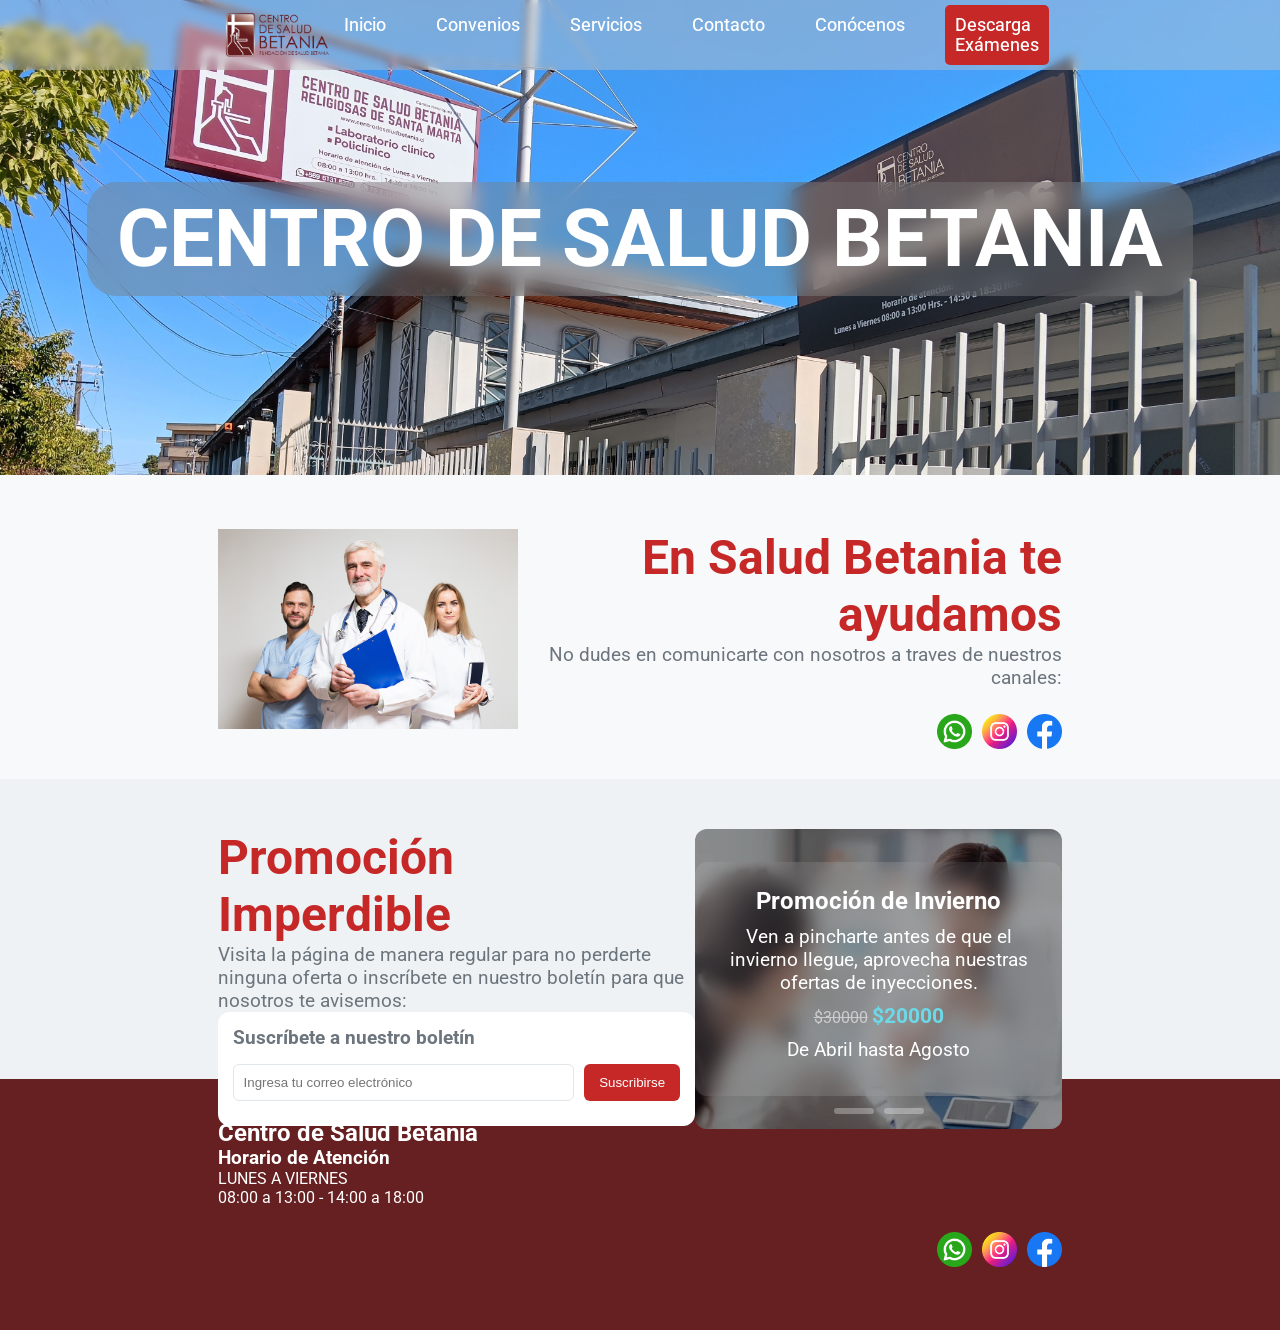
==== index.html @ bc7f6487 "rev_3.0" ====
<!DOCTYPE html>
<html lang="es">
<head>
  <meta charset="UTF-8">
  <meta name="viewport" content="width=device-width, initial-scale=1.0">
  <link rel="stylesheet" href="/styles/main_components.css">
  <link rel="stylesheet" href="styles/sections.css">
  <link rel="stylesheet" href="/styles/carrusel.css">
  <title>Inicio | Cen. de Salud Betania</title>
</head>
<body>
  <!-- NAVEGATION -->
  <header>
    <div class="header_container">
      <img src="/res/image.png" alt="">
      <button class="menu_toggle" id="menu-toggle">☰</button>
      <section class="navegation" id="nav">
        <a href="/index.html">Inicio</a>
        <a href="/pages/convenio.html">Convenios</a>
        <a href="/pages/servicios.html">Servicios</a>
        <a href="/pages/contacto.html">Contacto</a>
        <a href="/pages/conocenos.html">Conócenos</a>
        <!--<a href="/pages/propaganda.html">Salud y Bienestar</a>-->
        <a href="http://181.212.107.154" class="exam">Descarga Exámenes</a>
      </section>
    </div>
  </header>

  <!-- CONTENT -->
  <main>
    <div class="title_banner">
      <picture>
        <source srcset="res/home/banner_1m.jpg" media="(max-width: 768px)">
        <img src="res/home/banner_1.jpg" alt="" width="100%">
      </picture>
      <h1>CENTRO DE SALUD BETANIA</h1>
    </div>

    <section>
      <img src="res/sqr_content/team.jpg" alt="">
      <div class="content">
        <h1>En Salud Betania te ayudamos</h1>
        <p>
          No dudes en comunicarte con nosotros a traves de 
          nuestros canales:
          <div class="social_buttons">
            <a href="https://wa.me/56961315370?text=Hola%20buenas,%20quiero%20consultar%20por%20las%20promociones%20activas%20que%20tengan%20disponible" class="social"><img src="res/whatsapp.png" alt=""></a>
            <a href="https://www.instagram.com/saludbetania/" class="social"><img src="res/instagram.png" alt=""></a>
            <a href="www.facebook.com/people/Centro-de-salud-bethania/100083549681803/" class="social"><img src="res/facebook.png" alt=""></a>
          </div>
        </p>
      </div>
    </section>

    <section class="alt">
      <div class="content">
        <h1>Promoción Imperdible</h1>
        <p>
          Visita la página de manera regular para no perderte 
          ninguna oferta o inscríbete en nuestro boletín para
          que nosotros te avisemos:
          
          <div class="newsletter">
            <h3>Suscríbete a nuestro boletín</h3>

            <div class="newsletter-form">
              <input 
                type="email" 
                id="emailInput" 
                placeholder="Ingresa tu correo electrónico"
              >
              <button id="subscribeBtn">Suscribirse</button>
            </div>

            <p id="feedbackMsg"></p>
          </div>

        </p>
        
      </div>
      <div class="carrusel">
        <div class="slides" id="slides"></div>
        <div class="dots" id="dots"></div>
      </div>
    </section>

  </main>

  <footer>
    <div class="content">
      <section>
        <h1>Centro de Salud Betania</h1>
        <div class="business_hours">
          <section>
            <h3>Horario de Atención</h3>
          </section>
          <section>
            <p>LUNES A VIERNES</p>
            <p>08:00 a 13:00 - 14:00 a 18:00 </p>
          </section>
        </div>
      </section>
      
      <section class="extra">
        
      </section>
    </div>

    <div class="social_buttons">
      <a href="https://wa.me/56961315370?text=Hola%20buenas,%20quiero%20consultar%20por%20las%20promociones%20activas%20que%20tengan%20disponible" class="social"><img src="res/whatsapp.png" alt=""></a>
      <a href="https://www.instagram.com/saludbetania/" class="social"><img src="res/instagram.png" alt=""></a>
      <a href="www.facebook.com/people/Centro-de-salud-bethania/100083549681803/" class="social"><img src="res/facebook.png" alt=""></a>
    </div>

  </footer>
  <div class="secret"><p>Hecho con ♡ por dem</p></div>
</body>
<script src="scripts/header.js"></script>
<script src="scripts/carrousel.js"></script>
<script src="scripts/newsletter.js"></script>
<script src="scripts/navmenu.js"></script>
</html>
---- styles/main_components.css ----
@import url('https://fonts.googleapis.com/css2?family=Roboto:ital,wght@0,100..900;1,100..900&display=swap');

/* VARIABLES */
:root {
  /* FONT COLORS */
  --primary_font: #000;
  --secondary_font: #fff;

  /* BASE COLORS */
  --primary: #c62828;
  --primary-hover: #662022;
  --primary-hover-alpha: #c62828dd;

  --secondary: #8cba51;

  /* STATUS */
  --success: #2E7D32;
  --warning: #E6A700;
  --error: #C62828;

  /* NEUTRALS */
  --white: #fff;
  --gray: #6c757d;
  --gray-dark: #343a40;
  --neutral: #5F6B73;

  /* BACKGROUNDS */
  --background-main: #F7F9FA;
  --background-section: #EEF2F4;
  --background-card: #FFFFFF;

  /* UI */
  --border-light: #E0E6EA;
  --high-contrast: #000;

  /* EXTRA */
  --deal: #6cd9e7;
}

/* RESET / BASE */
*,
*::before,
*::after {
  box-sizing: border-box;
  margin: 0;
  border: 0;
}

body {
  font-family: "Open Sans", 
               "Segoe UI", Roboto, "Helvetica Neue", Arial, 
               "Noto Sans", sans-serif;
               
  display: flex;
  flex-direction: column;

  min-height: 100vh;
  background-color: var(--background-main);
}

/* LAYOUT */
main {
  position: relative;
  min-height: 100vh;
  z-index: 1;
}

/*  HEADER */
header {
  position: fixed;
  top: 0;
  left: 0;
  width: 100%;
  height: 70px;

  display: flex;
  justify-content: center;

  background-color: rgba(200,200,200,0.4);
  backdrop-filter: blur(4px);

  transition: all 0.4s ease;
  z-index: 1000;
}

/* scroll status */
header.scrolled {
  background-color: rgba(200, 200 ,200,0.8);
  box-shadow: 0 2px 10px rgba(0,0,0,0.1);
  backdrop-filter: blur(8px);
}

/* contenedor interno */
.header_container {
  display: flex;
  align-items: center;
  justify-content: space-between;

  width: 65vw;
  padding-right: 10px;
}

/* logo */
header img {
  width: 120px;
  height: 50px;
  transition: all 0.3s ease;
}

/* TODO futuramente cambiar filtros del logo */
header.scrolled img {
  filter: none;
}

header a {
  padding: 10px;
}

/* navegación */
.navegation {
  display: flex;
  gap: 30px;
}

.header_container a {
  font-size: 1.1rem;
  font-weight: 450;
  color: var(--secondary_font);
  text-decoration: none;

  transition: all 0.3s ease;
}

.header_container a:hover {
  color: var(--primary);
}

.exam {
  border-radius: 5px;
  background-color: var(--primary);
}

.header_container .exam:hover{
  color: var(--background-main);
}

.menu_toggle { display: none; }

/* CONTENT */
/* BANNER */
.title_banner {
  display: flex;
  align-items: center;
  justify-content: space-around;
  user-select: none;
  text-align: center;
}

.title_banner h1 {
  position: absolute;
  font-size: 5rem;
  text-align: center;
  font-weight: bolder;
  color: var(--background-card);
  background-color: rgba(124,124,124,0.4);
  backdrop-filter: blur(10px);
  padding: 10px 30px;
  border-radius: 30px;
}

/* SOCIAL */
.social_buttons {
  display: flex;
  justify-content: flex-end;
  gap: 10px;

  padding-top: 25px;
}

.social img {
  width: 35px;
  height: 35px;
}

/* FOOTER */
footer {
  display: block;
  padding: 40px 17%;

  background-color: var(--primary-hover);
  color: var(--white);
}

footer.content {
  display: flex;
}

/* MOBILE VERSION */
@media (max-width: 768px) {
  .header_container {
    width: 100%;
    padding: 0 15px;
  }
  
  .title_banner h1 {
    font-size: 2rem;
    text-align: center;
    padding: auto;
    margin: 10px 10px;
  }

  /*  NAV MENU */
  .menu_toggle {
    display: block;
    font-size: 2rem;
    background: none;
    color: white;
    cursor: pointer;
  }

  .navegation {
    position: fixed;
    top: 70px;
    left: 0;
    width: 100%;

    display: flex;
    flex-direction: column;
    gap: 0;

    max-height: 0;
    overflow: hidden;
    background-color: rgba(124,124,124,0.4);
    backdrop-filter: blur(10px);

    transition: max-height 0.5s ease;
  }

  .navegation a {
    padding: 15px 10px;
  }

  .navegation.active {
    max-height: 600px;
  }

  header:has(.navegation.navegation.active){
    backdrop-filter: none;
    background: var(--primary-hover-alpha);
    transition: background 0.4s ease;
  }
}
---- styles/sections.css ----
/* SECTIONS */
main section {
  display: flex;
  height: 300px;
  justify-content: space-between;
  background-color: var(--background-main);
  padding: 50px 17%;
  color: var(--gray);
  text-align: right;
}

main section p {
  display: flex;
  flex-direction: column;
  font-size: larger;
}

main section h1{ 
  font-size: 3rem;
  color: var(--primary);
}

main section.alt {
  background-color: var(--background-section);
  text-align: left;
}
main section.double {height: 750px;}

/* NEWLETTER */
.newsletter{
  background: var(--background-card);
  padding: 15px;
  border-radius: 12px;
  width: 100%;
  max-width: 500px;
}

.newsletter h3{
  margin-bottom: 15px;
}

.newsletter-form{
  display: flex;
  gap: 10px;
}

.newsletter input{
  flex: 1;
  padding: 10px;
  border: 1px solid var(--border-light);
  border-radius: 6px;
  outline: none;
  transition: all 0.3s ease;
}

.newsletter input:focus{
  border-color: var(--primary);
}

.newsletter button{
  padding: 10px 15px;
  background: var(--primary);
  color: white;
  border-radius: 6px;
  cursor: pointer;
  transition: all 0.3s ease;
}

.newsletter button:hover{
  background: var(--primary-hover);
}

/* MENSAJE */
#feedbackMsg{
  margin-top: 10px;
  font-size: 0.9rem;
  font-weight: 500;
}

/* estados */
.success{
  color: var(--success);
}

.error{
  color: var(--error);
}

#feedbackMsg{
  opacity: 0;
  transform: translateY(5px);
  transition: all 0.3s ease;
}

#feedbackMsg.success,
#feedbackMsg.error{
  opacity: 1;
  transform: translateY(0);
}

.newsletter.alt {
  justify-self: end;
  margin-top: 20px;
}
---- styles/carrusel.css ----
/* CONTENEDOR */
.carrusel{
  height: 300px;
  width: 100%;
  position: relative;
  overflow: hidden;
  border-radius: 12px;
}

/* SLIDES */
.slides{
  display:flex;
  height:100%;
  transition:transform 0.6s ease;
}

.slide{
  min-width:100%;
  height:100%;
  position:relative;
  display:flex;
  align-items:center;
  justify-content:center;
}

/* IMAGEN COMO BACKGROUND */
.slide-bg{
  position:absolute;
  top:0;
  left:0;
  width:100%;
  height:100%;

  background-size: cover;
  background-position: center;

  z-index:1;
}

/* OVERLAY OSCURO (para legibilidad) */
.slide-bg::after{
  content:"";
  position:absolute;
  inset:0;
  background: rgba(0,0,0,0.4);
}

.secret {
  display: flex;
  position: relative;
  justify-content: space-around;
  background-color: var(--primary-hover);
  color: transparent;
  user-select: none;
}
.secret:hover {
  color: white;
}
/* CONTENIDO */
.slide-content{
  position:relative;
  z-index:2;

  max-width: 500px;
  padding: 25px;

  color: white;
  text-align: center;

  /* EFECTO VIDRIO */
  background: rgba(255,255,255,0.1);
  backdrop-filter: blur(10px);
  border-radius: 12px;
}

/* TEXTOS */
.slide-content h2{
  margin-bottom:10px;
}

.slide-content p{
  margin-bottom:10px;
}

/* PRECIOS */
.precios{
  margin:10px 0;
}

.precio-real{
  text-decoration:line-through;
  color:#ccc;
}

.precio-desc{
  color:var(--deal);
  font-weight:bold;
  font-size:1.3em;
}

/* BOTÓN */
.boton{
  display:inline-block;
  padding:10px 20px;
  background:var(--primary);
  color:white;
  border-radius:6px;
  text-decoration:none;
  margin-top:10px;
  transition: all 0.3s ease;
}

.boton:hover{
  transform: scale(1.05);
  background: var(--secondary);
}

/* TEST DE LOS DOTSES */
.dots{
  position:absolute;
  bottom:15px;
  width:100%;
  display:flex;
  justify-content:center;
  gap:10px;
  z-index:3;
}

.dot{
  width:40px;
  height:6px;
  background:rgba(255,255,255,0.3);
  overflow:hidden;
  border-radius:3px;
}

.dot-progress{
  height:100%;
  width:0%;
  background:white;
}

.dot.active .dot-progress{
  animation:progress 5s linear forwards;
}

.dot.active .dot-progress{
  animation: progress 5s linear forwards;
}
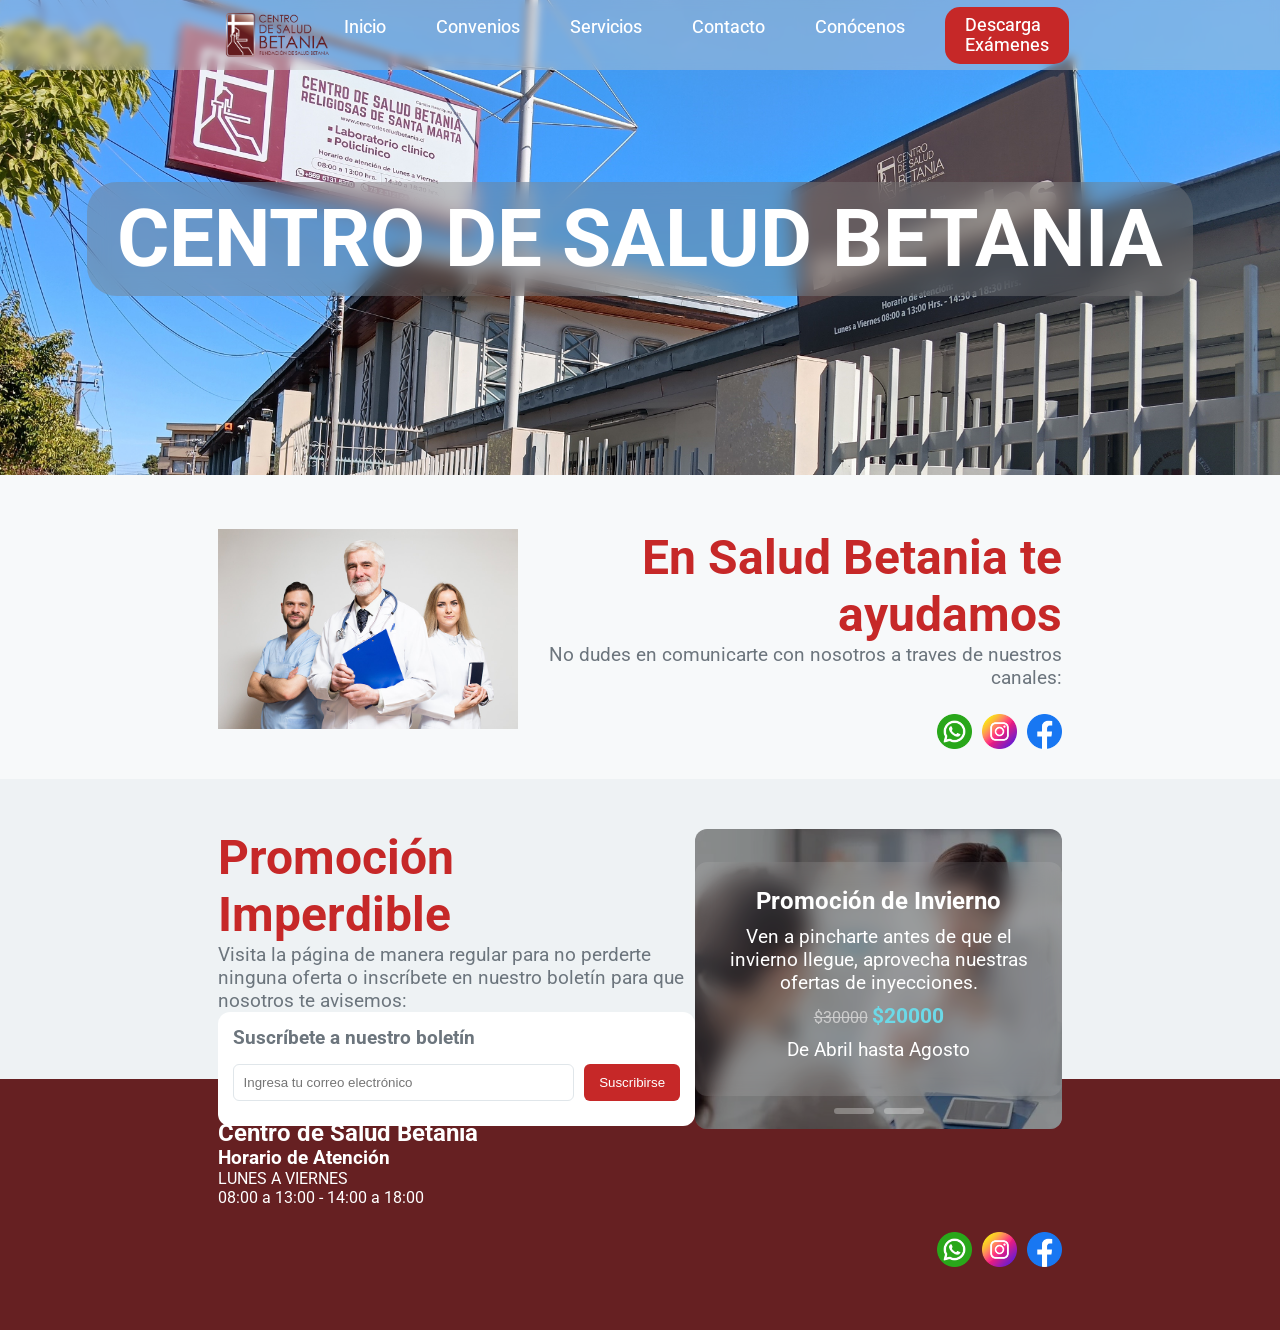
==== commit e7d4335b: "rev_3.1" ====
--- a/index.html
+++ b/index.html
@@ -3,6 +3,7 @@
 <head>
   <meta charset="UTF-8">
   <meta name="viewport" content="width=device-width, initial-scale=1.0">
+  <link rel="icon" type="image/x-icon" href="favicon.ico">
   <link rel="stylesheet" href="/styles/main_components.css">
   <link rel="stylesheet" href="styles/sections.css">
   <link rel="stylesheet" href="/styles/carrusel.css">
--- a/styles/main_components.css
+++ b/styles/main_components.css
@@ -29,6 +29,7 @@
   --background-main: #F7F9FA;
   --background-section: #EEF2F4;
   --background-card: #FFFFFF;
+  --background-dark: #888;
 
   /* UI */
   --border-light: #E0E6EA;
@@ -137,8 +138,9 @@
 }
 
 .exam {
-  border-radius: 5px;
+  border-radius: 15px;
   background-color: var(--primary);
+  padding: 8px 20px 9px;
 }
 
 .header_container .exam:hover{
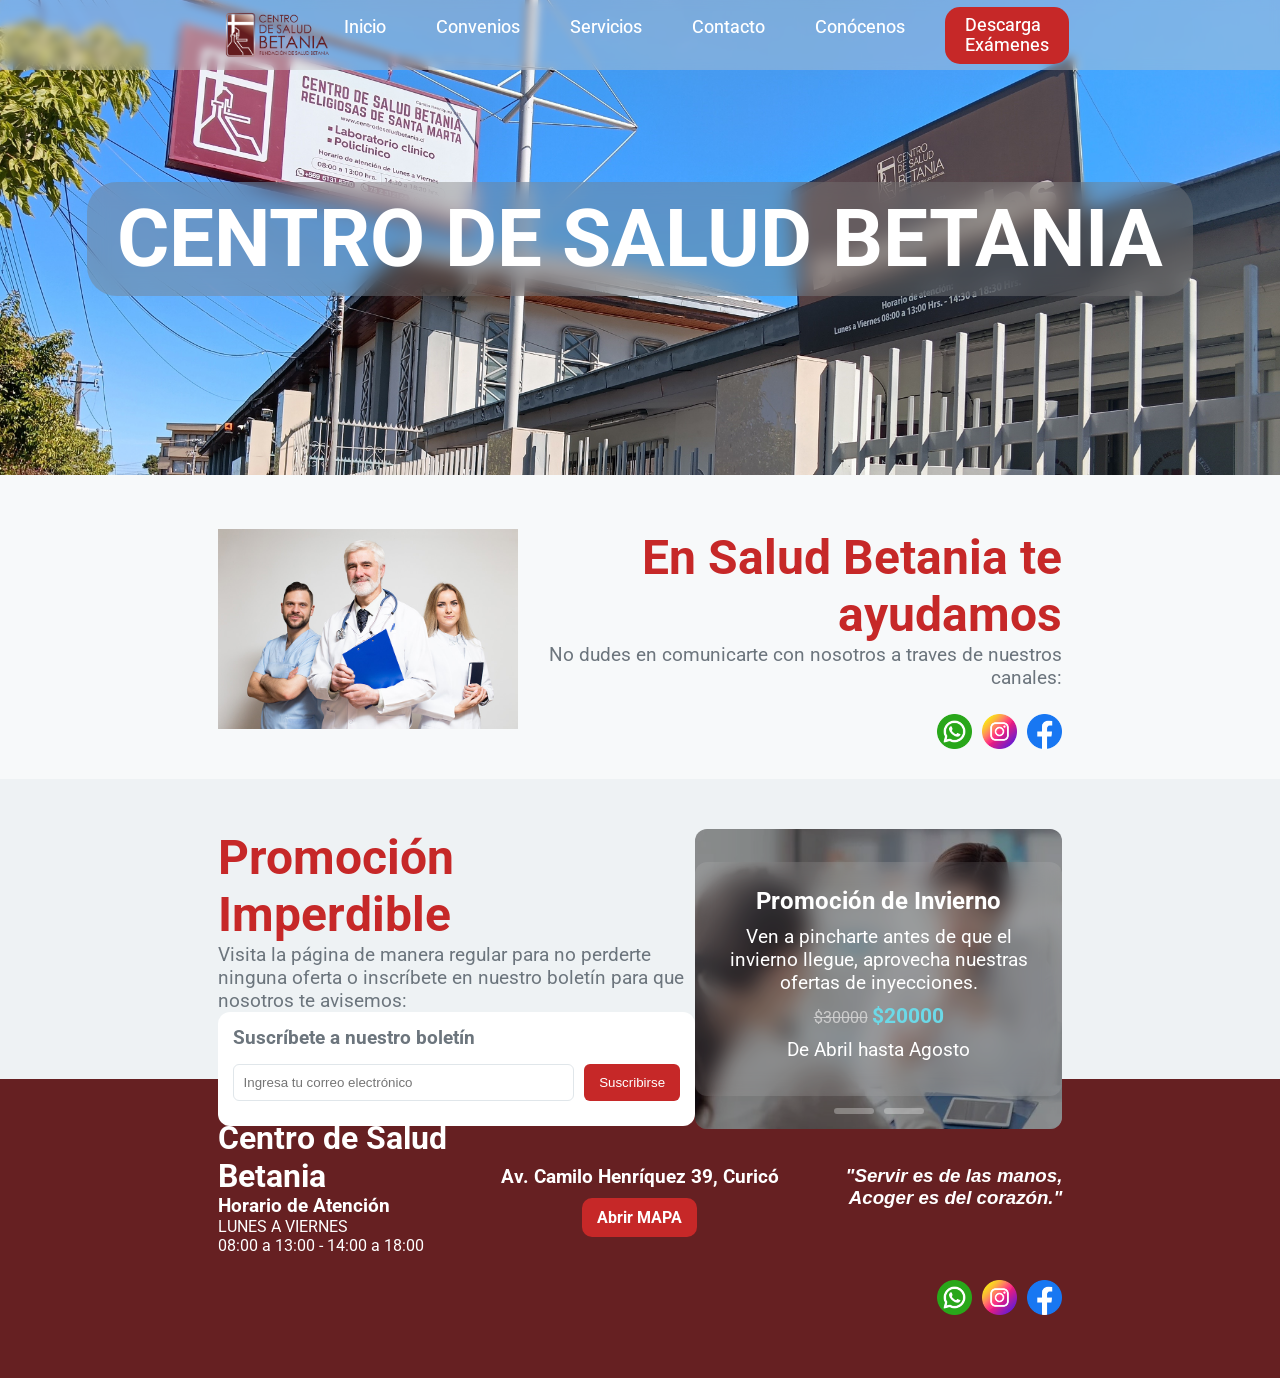
==== commit 9000f97c: "rev_3.3" ====
--- a/index.html
+++ b/index.html
@@ -3,7 +3,7 @@
 <head>
   <meta charset="UTF-8">
   <meta name="viewport" content="width=device-width, initial-scale=1.0">
-  <link rel="icon" type="image/x-icon" href="favicon.ico">
+  <link rel="icon" type="image/png" href="/res/fav_ico.png">
   <link rel="stylesheet" href="/styles/main_components.css">
   <link rel="stylesheet" href="styles/sections.css">
   <link rel="stylesheet" href="/styles/carrusel.css">
@@ -89,7 +89,7 @@
 
   <footer>
     <div class="content">
-      <section>
+      <div>
         <h1>Centro de Salud Betania</h1>
         <div class="business_hours">
           <section>
@@ -100,11 +100,16 @@
             <p>08:00 a 13:00 - 14:00 a 18:00 </p>
           </section>
         </div>
-      </section>
+      </div>
       
-      <section class="extra">
-        
-      </section>
+      <div class="extra">
+        <h3>Av. Camilo Henríquez 39, Curicó</h3>
+        <a href="https://maps.app.goo.gl/4d31GP2ZfU43aGD99" target="_blank">Abrir MAPA</a>
+      </div>
+
+      <div class="end">
+        <h3>"Servir es de las manos, <br> Acoger es del corazón."</h3>
+      </div>
     </div>
 
     <div class="social_buttons">
--- a/styles/main_components.css
+++ b/styles/main_components.css
@@ -187,15 +187,39 @@
 
 /* FOOTER */
 footer {
-  display: block;
+  display: flex;
+  flex-direction: column;
   padding: 40px 17%;
-
   background-color: var(--primary-hover);
   color: var(--white);
 }
 
-footer.content {
-  display: flex;
+footer .content {
+  display: grid;
+  grid-template-columns: repeat(3,1fr);
+  align-items: center;
+}
+
+footer .extra {
+  margin-top: 40px;
+  display: flex;
+  flex-direction: column;
+  align-items: center;
+}
+
+footer .extra a {
+  border-radius: 10px;
+  margin: 10px;
+  padding: 10px 15px;
+  text-decoration: none;
+  color: var(--secondary_font);
+  background-color: var(--primary);
+  font-weight: bolder;
+}
+
+footer .end {
+  font-style: italic;
+  text-align: end;
 }
 
 /* MOBILE VERSION */
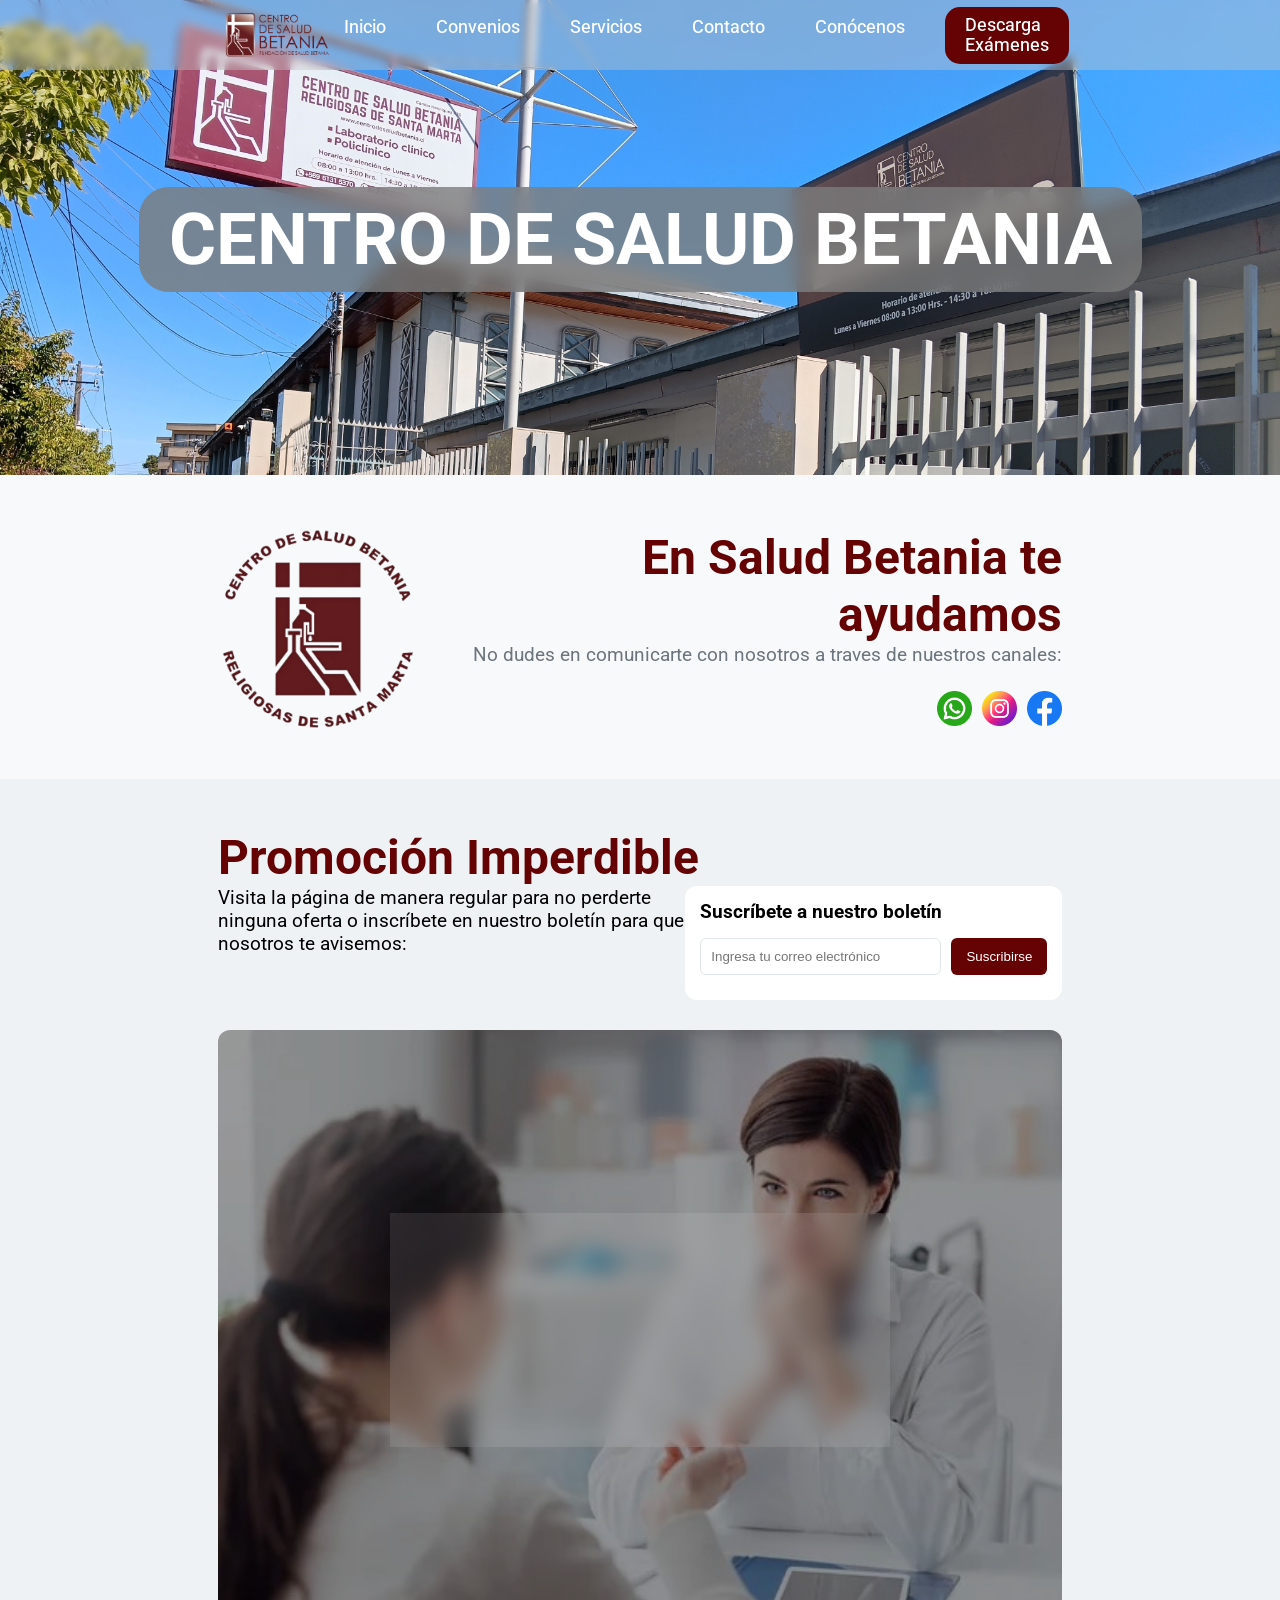
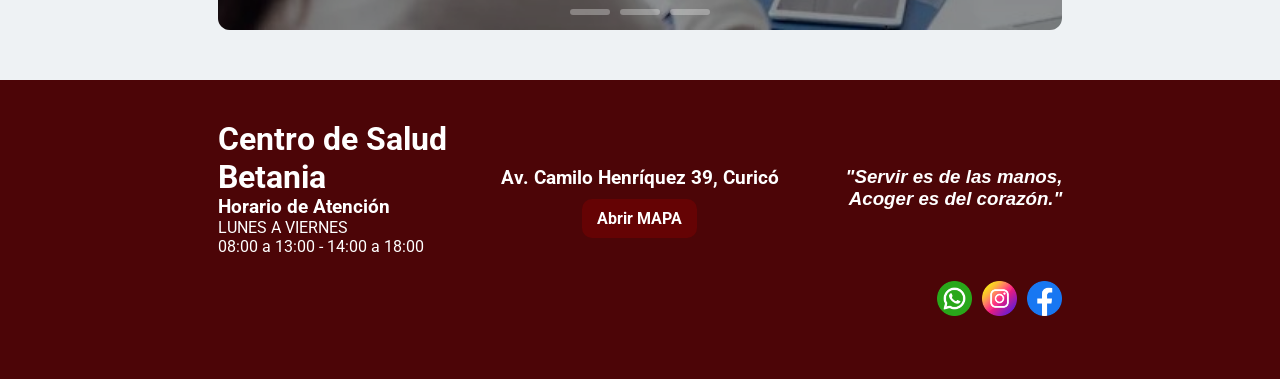
==== commit b42765c5: "rev_4.0" ====
--- a/index.html
+++ b/index.html
@@ -38,7 +38,7 @@
     </div>
 
     <section>
-      <img src="res/sqr_content/team.jpg" alt="">
+      <img src="res/logo_santa.png" alt="">
       <div class="content">
         <h1>En Salud Betania te ayudamos</h1>
         <p>
@@ -53,37 +53,38 @@
       </div>
     </section>
 
-    <section class="alt">
+    <div class="promo_container">
       <div class="content">
         <h1>Promoción Imperdible</h1>
-        <p>
-          Visita la página de manera regular para no perderte 
-          ninguna oferta o inscríbete en nuestro boletín para
-          que nosotros te avisemos:
-          
-          <div class="newsletter">
-            <h3>Suscríbete a nuestro boletín</h3>
+        <div class="two_col">
+          <p>
+            Visita la página de manera regular para no perderte 
+            ninguna oferta o inscríbete en nuestro boletín para
+            que nosotros te avisemos:
+            
+            <div class="newsletter">
+              <h3>Suscríbete a nuestro boletín</h3>
 
-            <div class="newsletter-form">
-              <input 
-                type="email" 
-                id="emailInput" 
-                placeholder="Ingresa tu correo electrónico"
-              >
-              <button id="subscribeBtn">Suscribirse</button>
+              <div class="newsletter-form">
+                <input 
+                  type="email" 
+                  id="emailInput" 
+                  placeholder="Ingresa tu correo electrónico"
+                >
+                <button id="subscribeBtn">Suscribirse</button>
+              </div>
+
+              <p id="feedbackMsg"></p>
             </div>
-
-            <p id="feedbackMsg"></p>
-          </div>
-
-        </p>
+          </p>
+        </div>
         
       </div>
       <div class="carrusel">
         <div class="slides" id="slides"></div>
         <div class="dots" id="dots"></div>
       </div>
-    </section>
+    </div>
 
   </main>
 
--- a/styles/main_components.css
+++ b/styles/main_components.css
@@ -8,11 +8,13 @@
   --secondary_font: #fff;
 
   /* BASE COLORS */
-  --primary: #c62828;
-  --primary-hover: #662022;
-  --primary-hover-alpha: #c62828dd;
-
-  --secondary: #8cba51;
+  --primary: #650304;
+  --primary-hover: #d71515;
+  --primary-hover-alpha: #650304dd;
+
+  --secondary: #1a0a0e;
+  --thirdary: #33080b;
+  --fourthary: #4c0507;
 
   /* STATUS */
   --success: #2E7D32;
@@ -161,12 +163,12 @@
 
 .title_banner h1 {
   position: absolute;
-  font-size: 5rem;
+  font-size: 4.5rem;
   text-align: center;
   font-weight: bolder;
   color: var(--background-card);
-  background-color: rgba(124,124,124,0.4);
-  backdrop-filter: blur(10px);
+  background-color: rgba(124,124,124,0.8);
+  backdrop-filter: blur(8px);
   padding: 10px 30px;
   border-radius: 30px;
 }
@@ -190,7 +192,7 @@
   display: flex;
   flex-direction: column;
   padding: 40px 17%;
-  background-color: var(--primary-hover);
+  background-color: var(--fourthary);
   color: var(--white);
 }
 
--- a/styles/carrusel.css
+++ b/styles/carrusel.css
@@ -1,6 +1,6 @@
 /* CONTENEDOR */
 .carrusel{
-  height: 300px;
+  height: 600px;
   width: 100%;
   position: relative;
   overflow: hidden;
@@ -49,7 +49,7 @@
   display: flex;
   position: relative;
   justify-content: space-around;
-  background-color: var(--primary-hover);
+  background-color: var(--fourthary);
   color: transparent;
   user-select: none;
 }
@@ -148,3 +148,32 @@
   animation: progress 5s linear forwards;
 }
 
+.promo_container {
+  background-color: var(--background-section);
+  padding: 50px 17%;
+}
+
+.promo_container .content {
+  margin-bottom: 30px;
+}
+
+.promo_container h1{ 
+  font-size: 3rem;
+  color: var(--primary);
+}
+.promo_container p {
+  display: flex;
+  flex-direction: column;
+  font-size: larger;
+}
+
+.two_col {
+  display: flex;
+}
+
+/* MOBILE VERSION */
+@media (max-width: 768px) {
+  .carrusel {
+    height: 500px;
+  }
+}
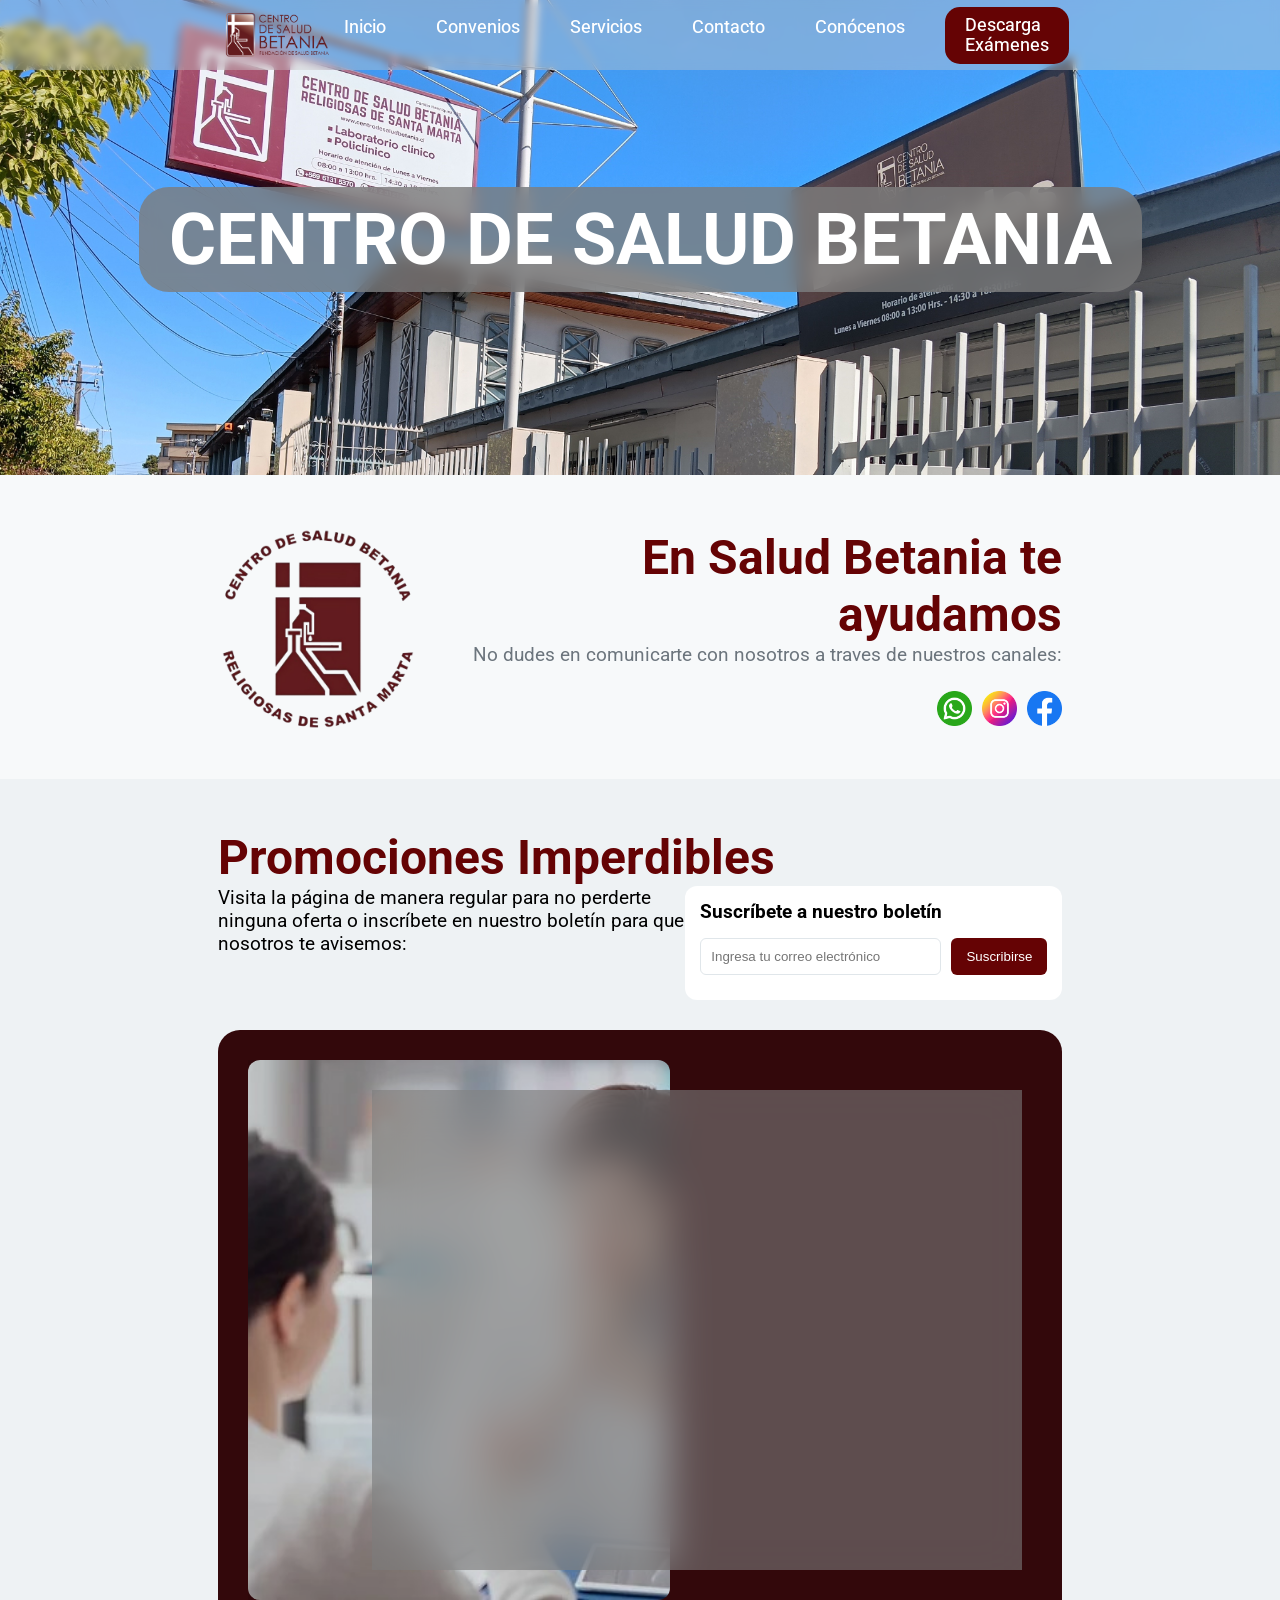
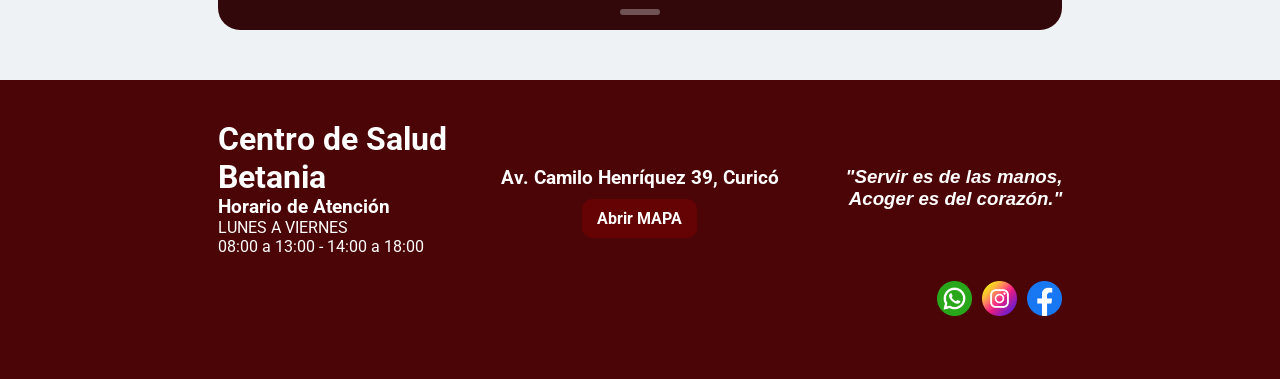
==== commit 068a26b2: "rev_4.1" ====
--- a/index.html
+++ b/index.html
@@ -55,7 +55,7 @@
 
     <div class="promo_container">
       <div class="content">
-        <h1>Promoción Imperdible</h1>
+        <h1>Promociones Imperdibles</h1>
         <div class="two_col">
           <p>
             Visita la página de manera regular para no perderte 
--- a/styles/main_components.css
+++ b/styles/main_components.css
@@ -39,6 +39,8 @@
 
   /* EXTRA */
   --deal: #6cd9e7;
+  --wsp: #29A71A;
+  --mail: #2196F3;
 }
 
 /* RESET / BASE */
--- a/styles/carrusel.css
+++ b/styles/carrusel.css
@@ -4,7 +4,8 @@
   width: 100%;
   position: relative;
   overflow: hidden;
-  border-radius: 12px;
+  border-radius: 22px;
+  background-color: var(--thirdary);
 }
 
 /* SLIDES */
@@ -26,10 +27,10 @@
 /* IMAGEN COMO BACKGROUND */
 .slide-bg{
   position:absolute;
-  top:0;
-  left:0;
-  width:100%;
-  height:100%;
+  left:30px;
+  width:50%;
+  height:540px;
+  border-radius: 12px;
 
   background-size: cover;
   background-position: center;
@@ -42,7 +43,7 @@
   content:"";
   position:absolute;
   inset:0;
-  background: rgba(0,0,0,0.4);
+  background: rgba(0,0,0,0.1);
 }
 
 .secret {
@@ -58,28 +59,48 @@
 }
 /* CONTENIDO */
 .slide-content{
-  position:relative;
+  display: flex;
+  flex-direction: column;
+  position:absolute;
   z-index:2;
 
-  max-width: 500px;
+  max-width: 650px;
+  height: 80%;
+  right: 40px;
   padding: 25px;
+  justify-content: space-between;
 
   color: white;
-  text-align: center;
+  text-align: left;
 
   /* EFECTO VIDRIO */
-  background: rgba(255,255,255,0.1);
-  backdrop-filter: blur(10px);
+  background: rgba(124,124,124,0.6);
+  backdrop-filter: blur(20px);
   border-radius: 12px;
 }
 
 /* TEXTOS */
+.slide-content .periodo{
+  display: block;
+  width:fit-content;
+  font-size: medium;
+  margin-bottom: 0;
+  height: 1.5rem;
+  padding: 0 15px;
+  border-radius: 0.7rem;
+  background-color: var(--deal);
+  color: var(--primary_font);
+  font-weight: 500;
+}
+
 .slide-content h2{
   margin-bottom:10px;
+  font-size: 3rem;
 }
 
 .slide-content p{
   margin-bottom:10px;
+  font-size: larger;
 }
 
 /* PRECIOS */
@@ -90,29 +111,40 @@
 .precio-real{
   text-decoration:line-through;
   color:#ccc;
+  font-size: 1.5rem;
 }
 
 .precio-desc{
   color:var(--deal);
   font-weight:bold;
-  font-size:1.3em;
-}
-
-/* BOTÓN */
-.boton{
-  display:inline-block;
-  padding:10px 20px;
-  background:var(--primary);
-  color:white;
-  border-radius:6px;
-  text-decoration:none;
-  margin-top:10px;
-  transition: all 0.3s ease;
-}
-
-.boton:hover{
-  transform: scale(1.05);
-  background: var(--secondary);
+  font-size:2rem;
+}
+
+/* Actions */
+.slide-buttons{
+  display: flex;
+}
+
+.oferta_button{
+  display: flex;
+  justify-content: space-between;
+  border-radius: 25px;
+  color: var(--font-primary);
+  align-items: center;
+  padding-left: 20px;
+  font-size: larger;
+  text-decoration: none;
+  font-weight: 500;
+  margin-right: 15px;
+}
+
+.oferta_button.wsp{
+  width: 51%;
+  background-color: var(--wsp);
+}
+
+.oferta_button.mail{
+  background-color: var(--mail);
 }
 
 /* TEST DE LOS DOTSES */
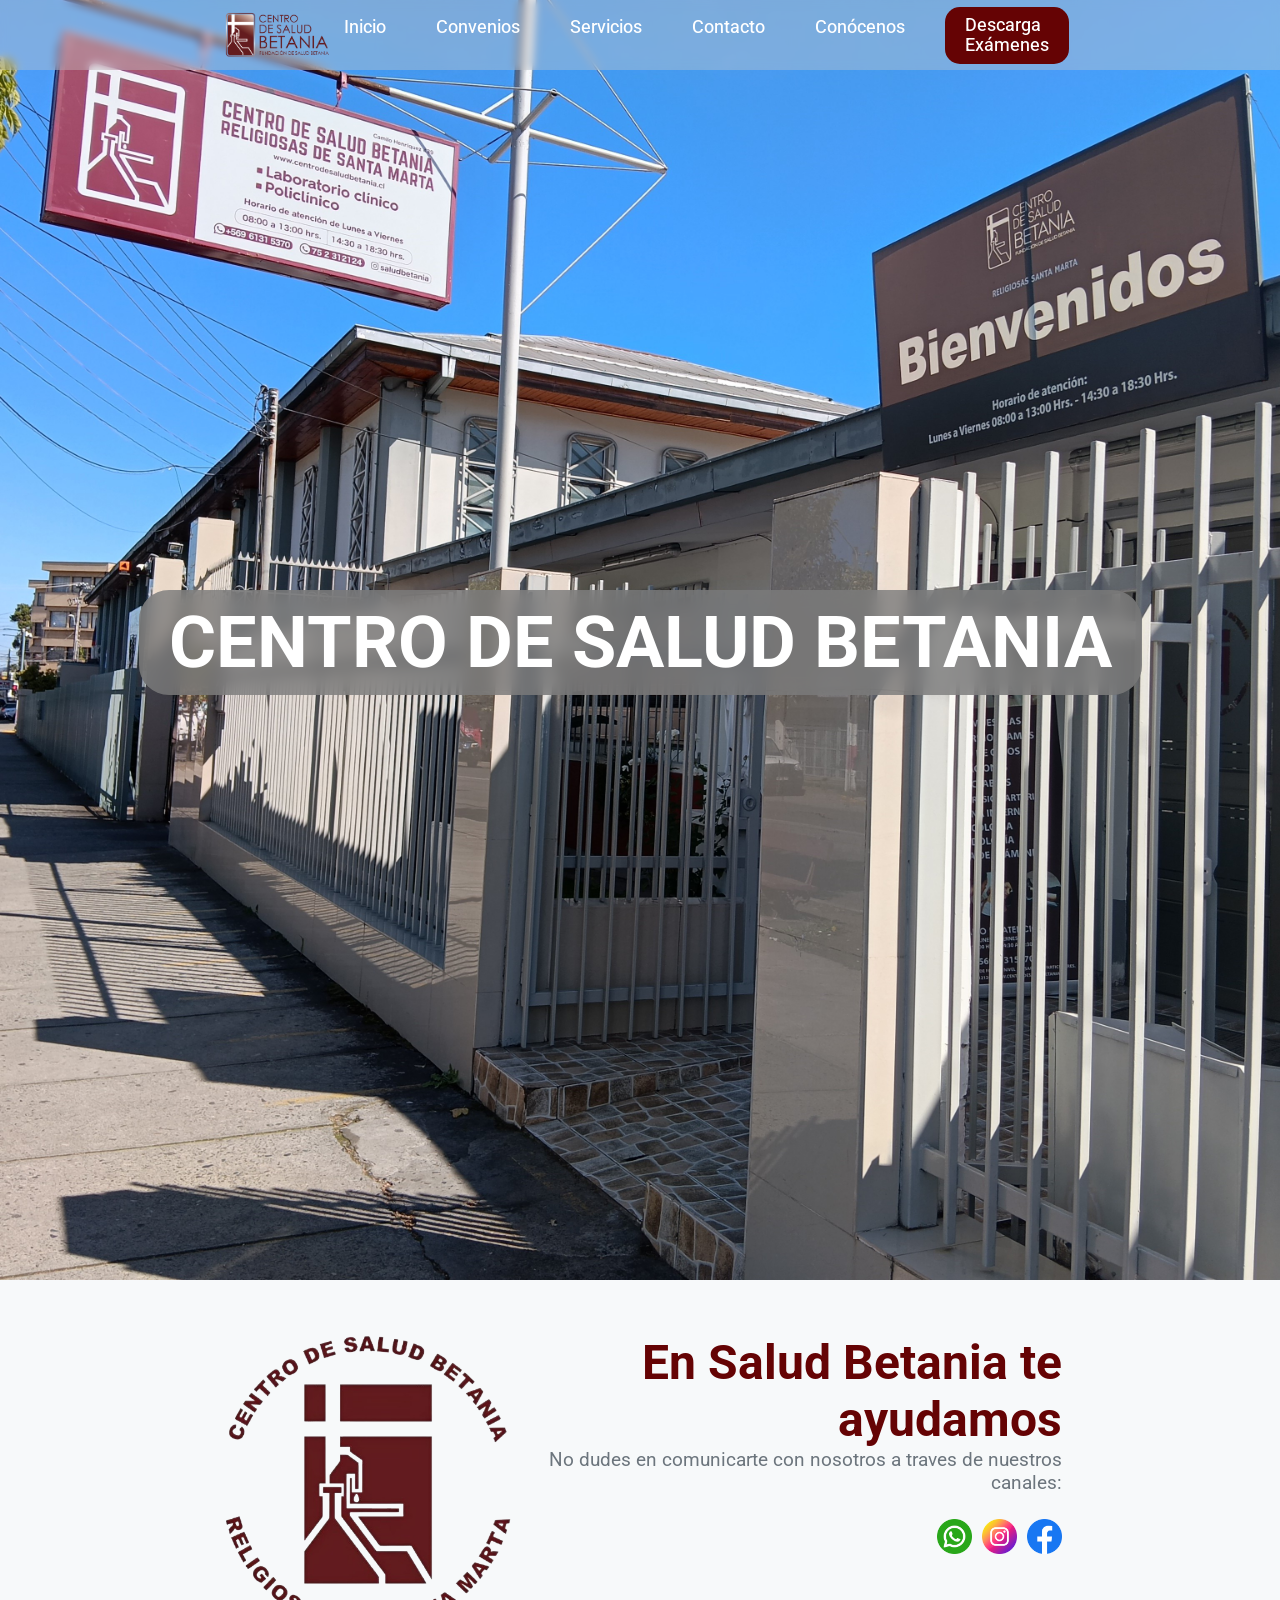
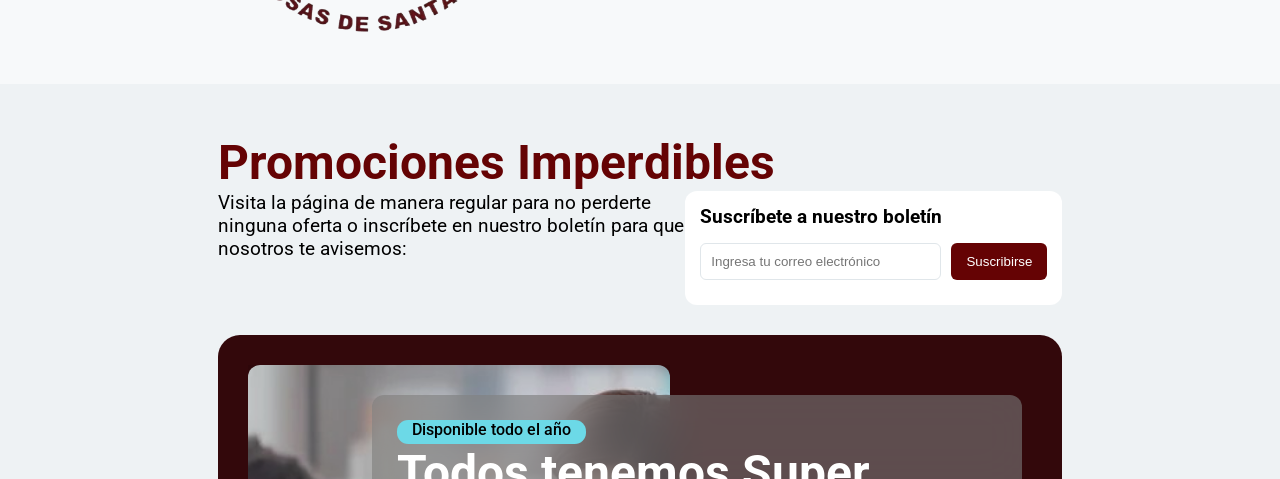
==== commit ff6eb1ac: "rev_4.2" ====
--- a/index.html
+++ b/index.html
@@ -38,7 +38,7 @@
     </div>
 
     <section>
-      <img src="res/logo_santa.png" alt="">
+      <img src="res/logo_santa.png" alt="" class="logo_santa">
       <div class="content">
         <h1>En Salud Betania te ayudamos</h1>
         <p>
--- a/styles/main_components.css
+++ b/styles/main_components.css
@@ -234,10 +234,16 @@
   }
   
   .title_banner h1 {
-    font-size: 2rem;
-    text-align: center;
+    font-size: 1.5rem;
+    text-align: end;
     padding: auto;
     margin: 10px 10px;
+    align-self: flex-end;
+    
+    color: var(--background-card);
+    background-color: rgba(124,124,124,0.4);
+    backdrop-filter: blur(8px);
+    border-radius: 10px;
   }
 
   /*  NAV MENU */
@@ -280,4 +286,23 @@
     background: var(--primary-hover-alpha);
     transition: background 0.4s ease;
   }
+
+  footer {
+    padding: 40px;
+  }
+
+  footer .content{
+    display: flex;
+    flex-direction: column;
+  }
+
+  footer .content h1 {
+    font-size: 1.5rem;
+  }
+
+  footer .extra{
+    font-size: 0.9rem;
+    flex-direction: column;
+    margin-bottom: 20px;
+  }
 }
--- a/styles/sections.css
+++ b/styles/sections.css
@@ -1,7 +1,7 @@
 /* SECTIONS */
 main section {
   display: flex;
-  height: 300px;
+  height: fit-content;
   justify-content: space-between;
   background-color: var(--background-main);
   padding: 50px 17%;
@@ -25,6 +25,11 @@
   text-align: left;
 }
 main section.double {height: 750px;}
+
+main section img {
+  border-radius: 5px;
+  height: 300px;
+}
 
 /* NEWLETTER */
 .newsletter{
@@ -101,4 +106,33 @@
 .newsletter.alt {
   justify-self: end;
   margin-top: 20px;
+}
+
+/* MOBILE VERSION */
+@media (max-width: 768px) {
+  main section {
+    flex-direction: column;
+    height: fit-content;
+    padding: 30px 30px;
+  }
+
+  .content h1 {
+    font-size: 2rem;
+  }
+
+  main section img {
+    height: auto;
+    margin-bottom: 20px;
+  }
+
+  .logo_santa {
+    height: 250px;
+    width: 250px;
+    margin-bottom: 50px;
+    align-self: center;
+  }
+
+  .newsletter {
+    margin: 20px 0;
+  }
 }
--- a/styles/carrusel.css
+++ b/styles/carrusel.css
@@ -12,7 +12,7 @@
 .slides{
   display:flex;
   height:100%;
-  transition:transform 0.6s ease;
+  transition:transform 1s ease;
 }
 
 .slide{
@@ -73,7 +73,6 @@
   color: white;
   text-align: left;
 
-  /* EFECTO VIDRIO */
   background: rgba(124,124,124,0.6);
   backdrop-filter: blur(20px);
   border-radius: 12px;
@@ -207,5 +206,84 @@
 @media (max-width: 768px) {
   .carrusel {
     height: 500px;
-  }
-}
+    margin: 0;
+    border-radius: 0;
+  }
+
+  .slide-bg {
+    position:absolute;
+    left:0;
+    width:100%;
+    border-radius: 0px;
+    background-size: cover;
+    background-position: center;
+  }
+
+  .slide-content{
+    display: flex;
+    flex-direction: column;
+    position:absolute;
+    z-index:2;
+
+    max-width: 650px;
+    height: 80%;
+    right: 0;
+    bottom: 0;
+    padding: 15px;
+
+    border-radius: 0;
+
+    margin-bottom: 35px;
+  }
+
+  .slide-content .periodo{
+    font-size: 0.75rem;
+    margin-bottom: 0;
+    align-items: center;
+    height: 1.5rem;
+    padding-top: 0.2rem;
+    background-color: var(--deal);
+    color: var(--primary_font);
+    font-weight: bold;
+  }
+
+  .slide-content h2{
+    margin-bottom:5px;
+    font-size: 2rem;
+  }
+
+  .slide-buttons{
+    flex-direction: column;
+    gap: 5px;
+  }
+
+  .oferta_button.wsp{
+    width: auto;
+  }
+
+  .two_col {
+    display: flex;
+    flex-direction: column;
+  }
+
+  .precio-real{
+    font-size: 1rem;
+  }
+
+  .precio-desc{
+    color:var(--deal);
+    font-weight:bold;
+    font-size:1.5rem;
+  }
+
+  .promo_container {
+    flex-direction: column;
+    height: fit-content;
+    padding: 0;
+    margin-bottom: 50px;
+  }
+
+  .promo_container .content {
+    padding: 30px 30px 0;
+  }
+}
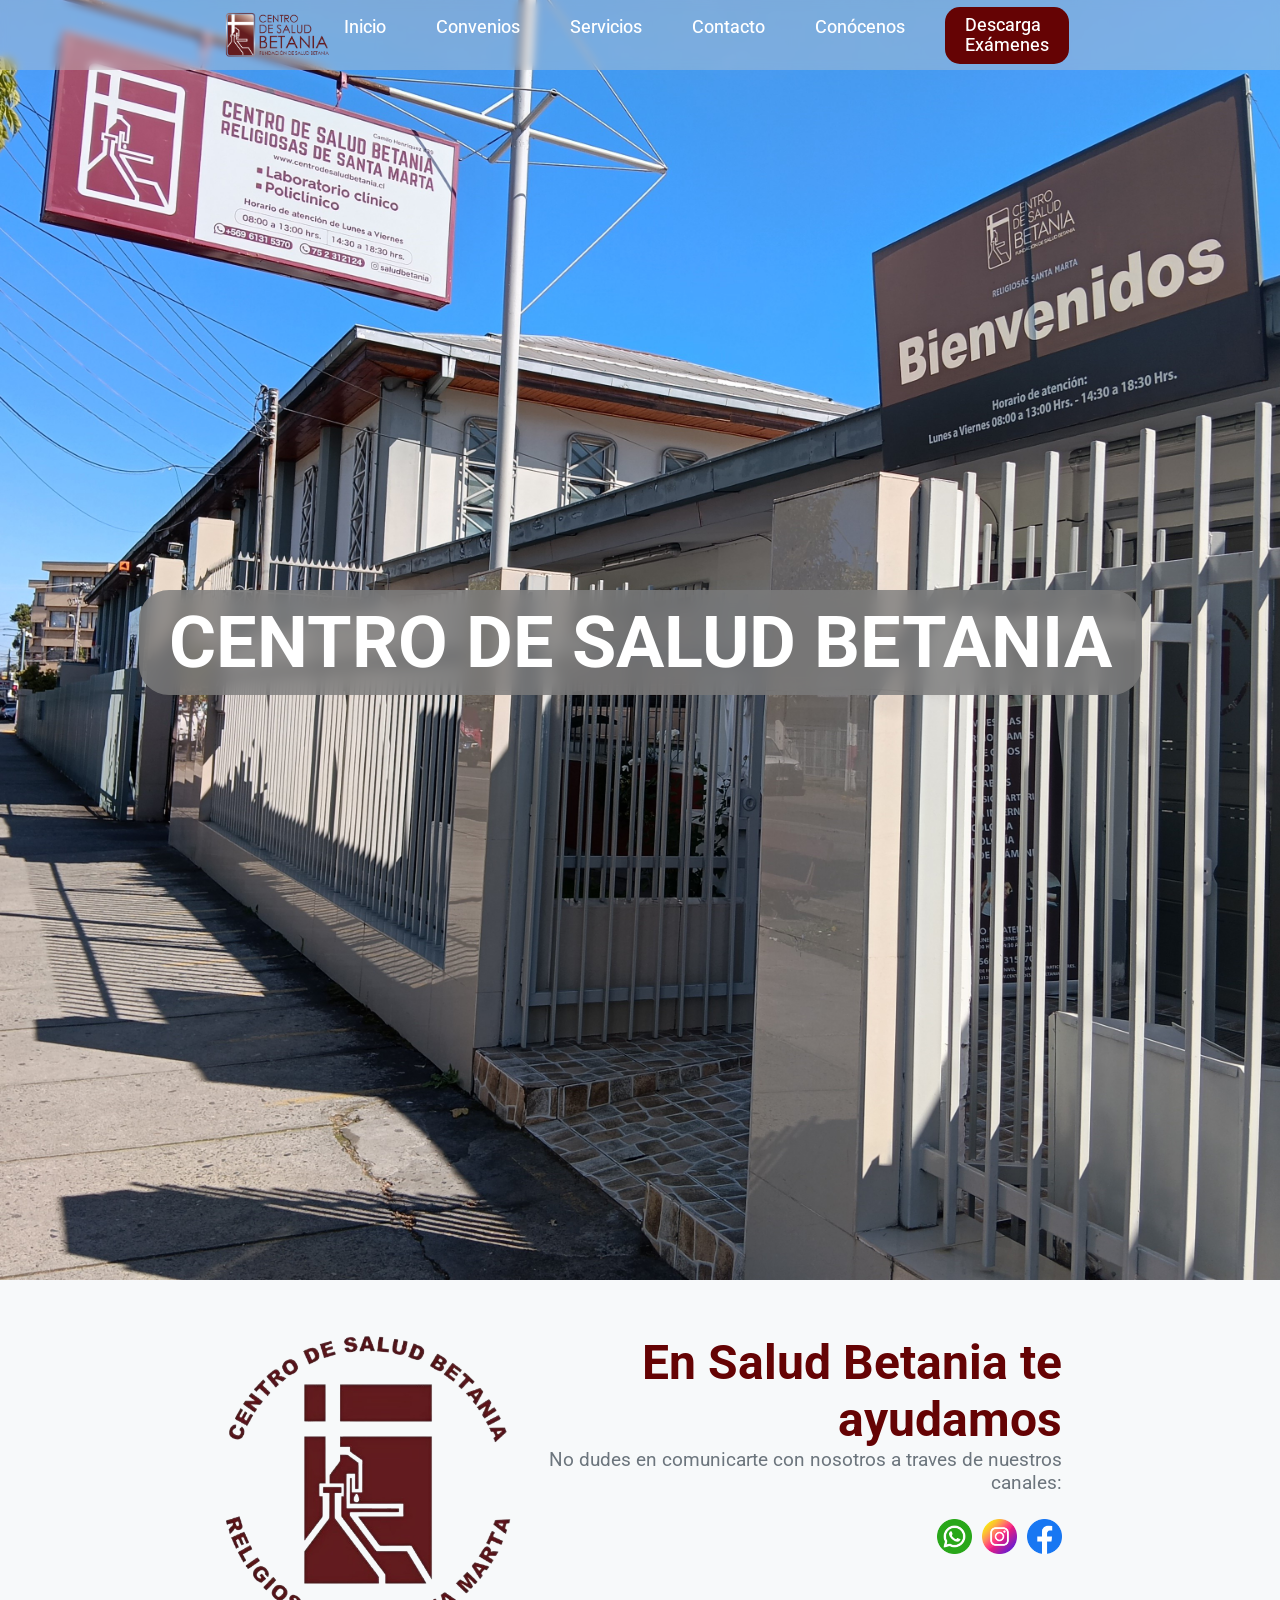
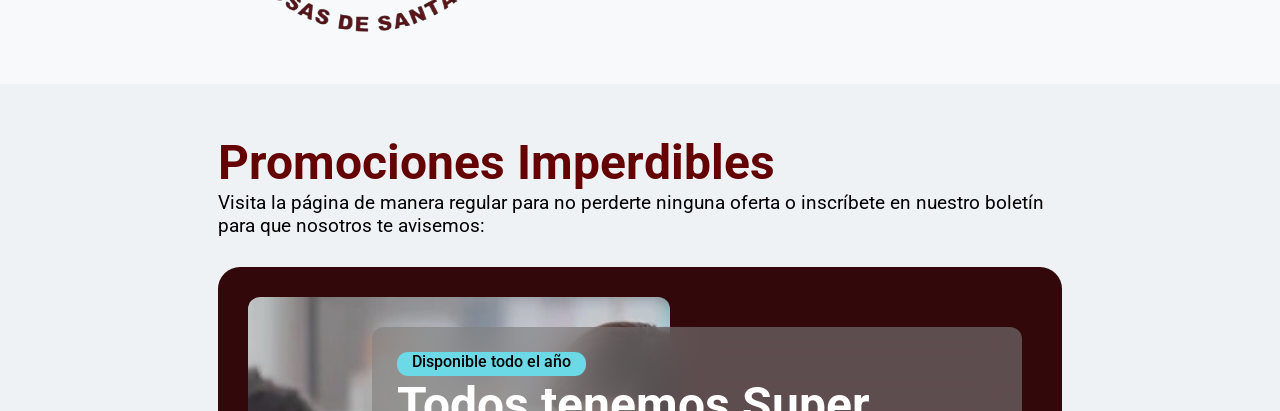
==== commit 12247e21: "rev_final_1" ====
--- a/index.html
+++ b/index.html
@@ -62,6 +62,7 @@
             ninguna oferta o inscríbete en nuestro boletín para
             que nosotros te avisemos:
             
+            <!--
             <div class="newsletter">
               <h3>Suscríbete a nuestro boletín</h3>
 
@@ -75,7 +76,7 @@
               </div>
 
               <p id="feedbackMsg"></p>
-            </div>
+            </div>-->
           </p>
         </div>
         
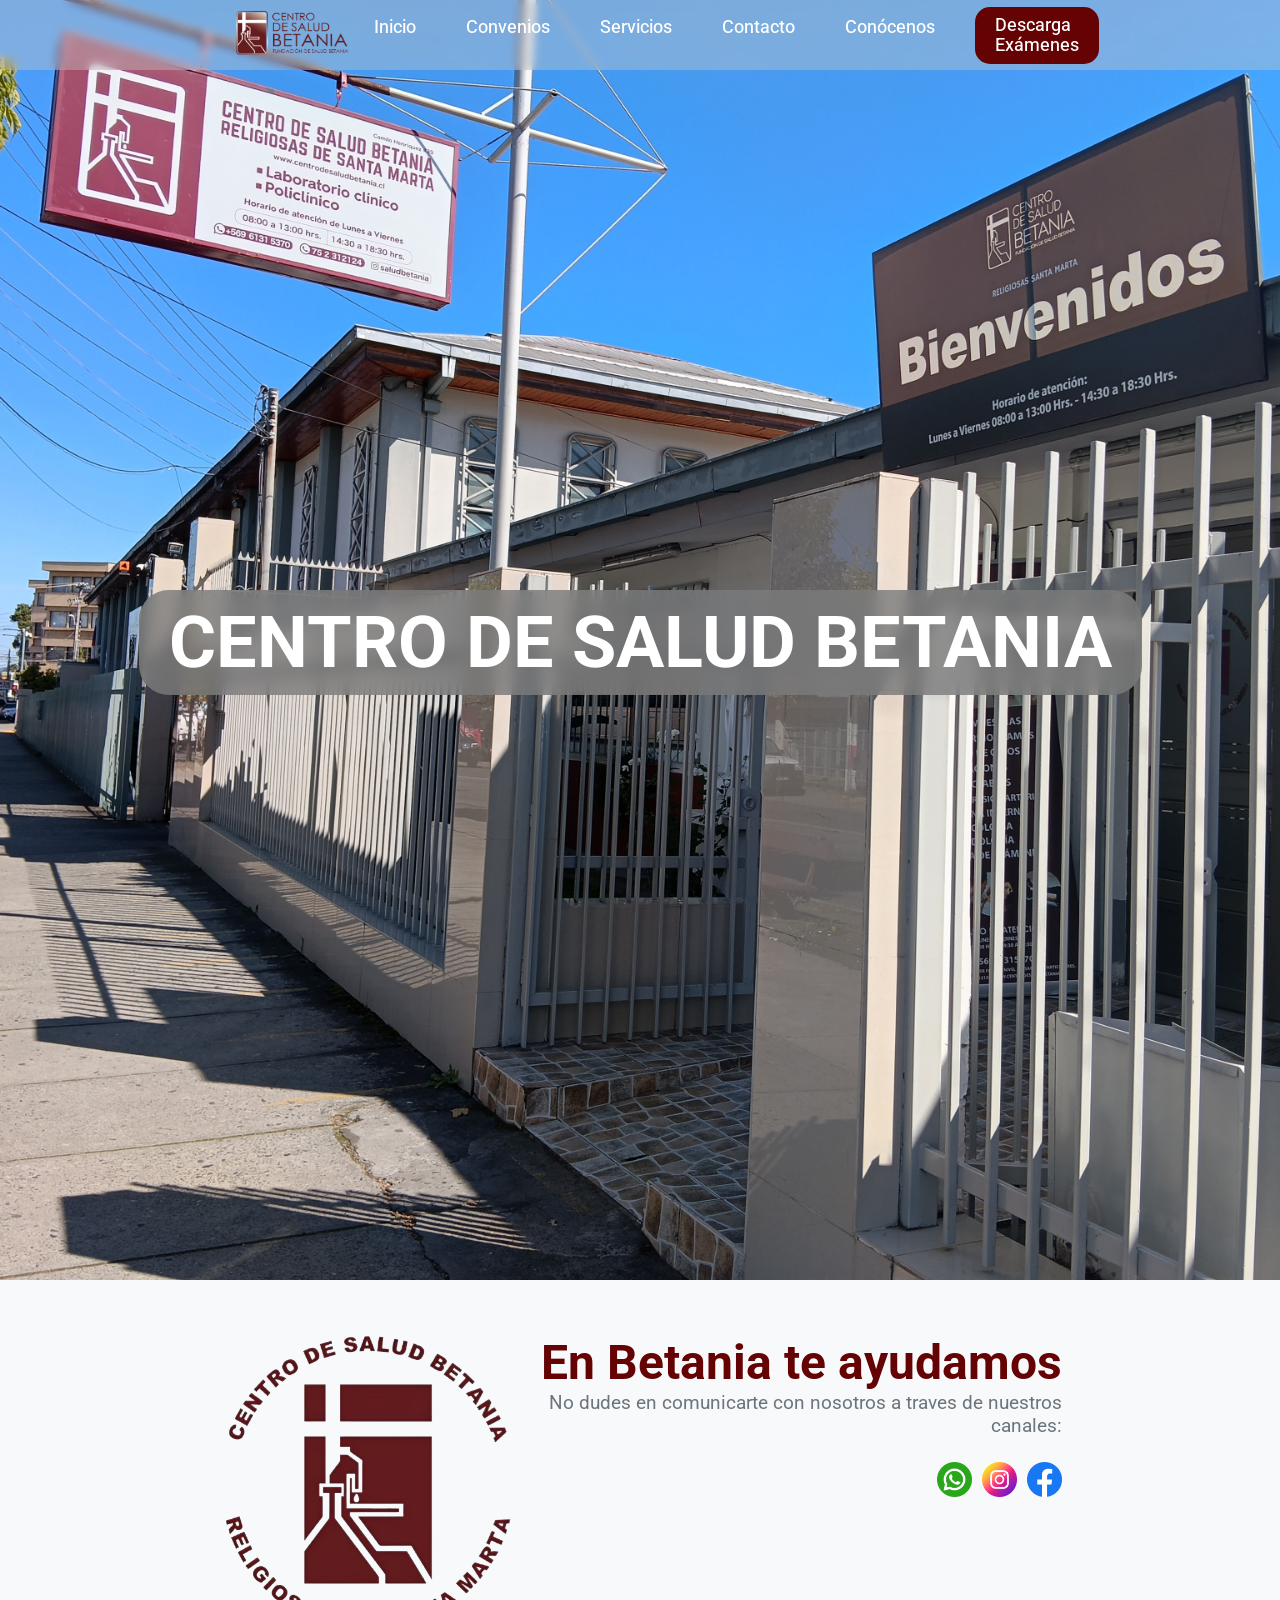
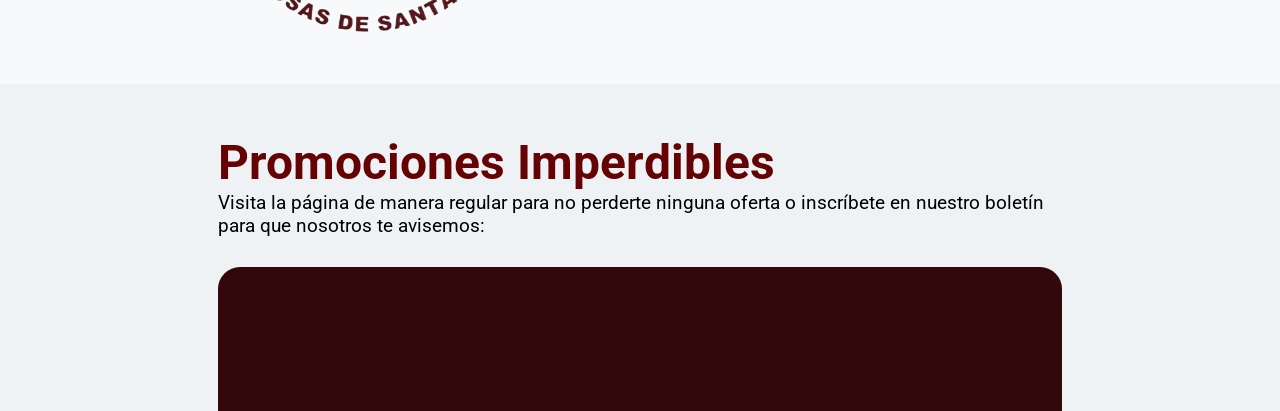
==== commit f6cae97c: "rev_final_2" ====
--- a/index.html
+++ b/index.html
@@ -13,7 +13,7 @@
   <!-- NAVEGATION -->
   <header>
     <div class="header_container">
-      <img src="/res/image.png" alt="">
+      <a href="/index.html"><img src="/res/image.png" alt=""></a>
       <button class="menu_toggle" id="menu-toggle">☰</button>
       <section class="navegation" id="nav">
         <a href="/index.html">Inicio</a>
@@ -40,14 +40,14 @@
     <section>
       <img src="res/logo_santa.png" alt="" class="logo_santa">
       <div class="content">
-        <h1>En Salud Betania te ayudamos</h1>
+        <h1>En Betania te ayudamos</h1>
         <p>
           No dudes en comunicarte con nosotros a traves de 
           nuestros canales:
           <div class="social_buttons">
             <a href="https://wa.me/56961315370?text=Hola%20buenas,%20quiero%20consultar%20por%20las%20promociones%20activas%20que%20tengan%20disponible" class="social"><img src="res/whatsapp.png" alt=""></a>
             <a href="https://www.instagram.com/saludbetania/" class="social"><img src="res/instagram.png" alt=""></a>
-            <a href="www.facebook.com/people/Centro-de-salud-bethania/100083549681803/" class="social"><img src="res/facebook.png" alt=""></a>
+            <a href="https://www.facebook.com/people/Centro-de-salud-bethania/100083549681803/" class="social"><img src="res/facebook.png" alt=""></a>
           </div>
         </p>
       </div>
@@ -117,7 +117,7 @@
     <div class="social_buttons">
       <a href="https://wa.me/56961315370?text=Hola%20buenas,%20quiero%20consultar%20por%20las%20promociones%20activas%20que%20tengan%20disponible" class="social"><img src="res/whatsapp.png" alt=""></a>
       <a href="https://www.instagram.com/saludbetania/" class="social"><img src="res/instagram.png" alt=""></a>
-      <a href="www.facebook.com/people/Centro-de-salud-bethania/100083549681803/" class="social"><img src="res/facebook.png" alt=""></a>
+      <a href="https://www.facebook.com/people/Centro-de-salud-bethania/100083549681803/" class="social"><img src="res/facebook.png" alt=""></a>
     </div>
 
   </footer>
